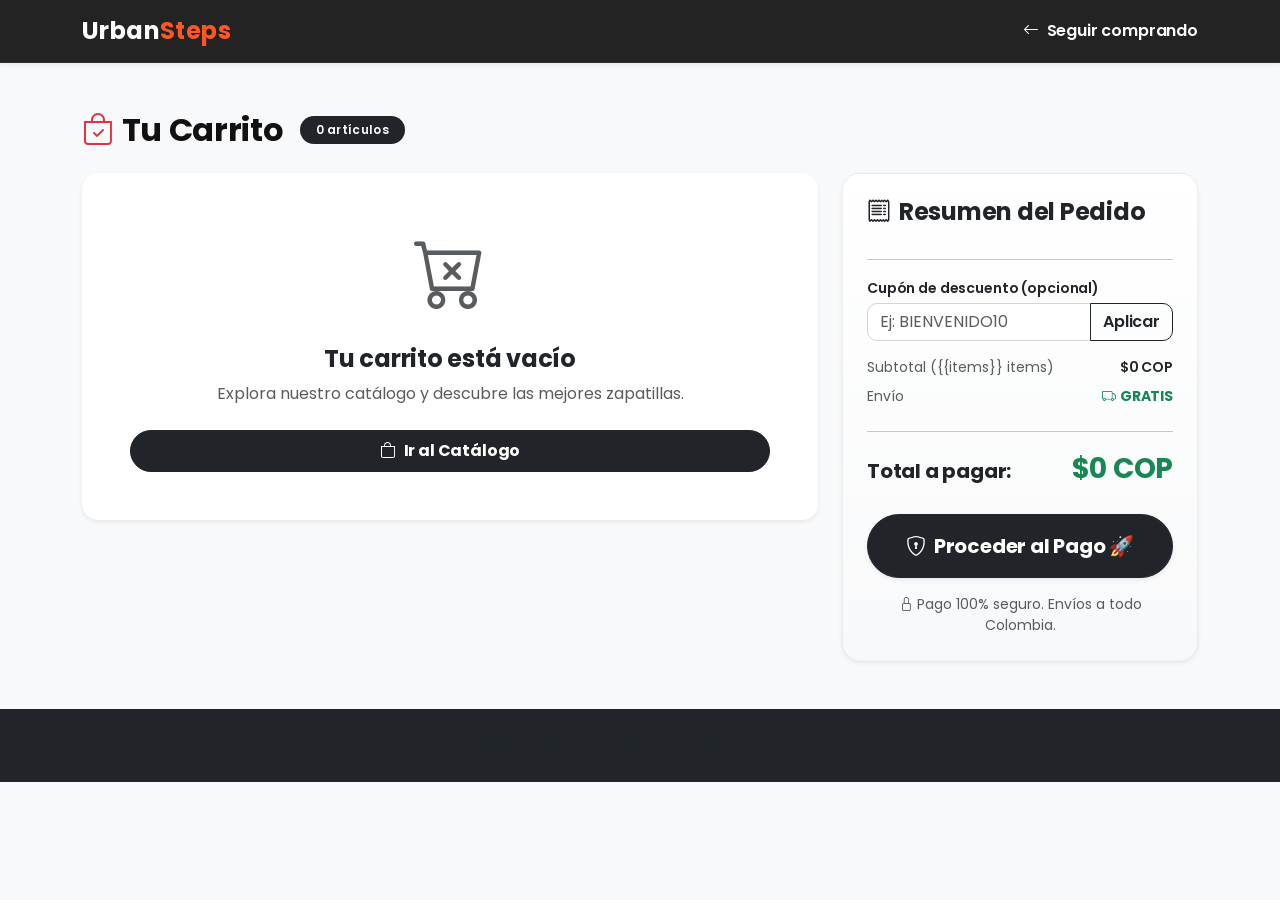
==== src/main/resources/static/carrito.html @ be64f619 "Proyecto Urban Steps listo para la nube" ====
<!DOCTYPE html>
<html lang="es">
<head>
    <meta charset="UTF-8">
    <meta name="viewport" content="width=device-width, initial-scale=1.0">
    <title>Urban Steps | Tu Carrito</title>
    <link rel="preconnect" href="https://fonts.googleapis.com">
    <link rel="preconnect" href="https://fonts.gstatic.com" crossorigin>
    <link href="https://fonts.googleapis.com/css2?family=Poppins:wght@300;400;500;600;700;800&display=swap" rel="stylesheet">
    <link href="https://cdn.jsdelivr.net/npm/bootstrap@5.3.0/dist/css/bootstrap.min.css" rel="stylesheet">
    <link rel="stylesheet" href="https://cdn.jsdelivr.net/npm/bootstrap-icons@1.10.5/font/bootstrap-icons.css">
    <link rel="stylesheet" href="css/styles.css">
</head>
<body class="bg-light">

    <nav class="navbar navbar-dark bg-dark shadow-sm">
        <div class="container">
            <a class="navbar-brand fw-bold fs-4" href="index.html">Urban<span style="color:#FF5722;">Steps</span></a>
            <a href="index.html" class="text-white text-decoration-none fw-semibold">
                <i class="bi bi-arrow-left me-1"></i> Seguir comprando
            </a>
        </div>
    </nav>

    <div class="container py-5" style="min-height: 70vh;">
        <div class="d-flex align-items-center gap-3 mb-4 flex-wrap">
            <h2 class="fw-bold mb-0">
                <i class="bi bi-bag-check me-2 text-danger"></i>Tu Carrito
            </h2>
            <span id="contador-items-carrito" class="badge rounded-pill bg-dark py-2 px-3">0 artículos</span>
            <button id="btn-vaciar-carrito" class="btn btn-outline-danger btn-sm rounded-pill px-3 ms-auto d-none">
                <i class="bi bi-trash me-1"></i> Vaciar carrito
            </button>
        </div>
        
        <div class="row g-4">
            <div class="col-xl-8">
                <div id="lista-carrito" class="d-flex flex-column gap-3 mb-4">
                    <!-- Items renderizados dinámicamente -->
                </div>

                <div id="recomendaciones" class="d-none">
                    <h5 class="fw-bold mb-3"><i class="bi bi-lightbulb me-2 text-warning"></i>También te puede gustar</h5>
                    <div id="lista-recomendados" class="row row-cols-2 row-cols-md-4 g-3"></div>
                </div>
            </div>

            <div class="col-xl-4">
                <div class="card resumen-card shadow-sm p-4 sticky-top" style="top:24px;">
                    <h4 class="fw-bold mb-3"><i class="bi bi-receipt me-2 text-dark"></i>Resumen del Pedido</h4>
                    <hr>

                    <div class="mb-3">
                        <label class="form-label fw-semibold small mb-1">Cupón de descuento (opcional)</label>
                        <div class="input-group">
                            <input type="text" id="input-cupon" class="form-control" placeholder="Ej: BIENVENIDO10" style="border-top-left-radius:10px;border-bottom-left-radius:10px;">
                            <button class="btn btn-outline-dark fw-semibold" onclick="aplicarCupon()" style="border-top-right-radius:10px;border-bottom-right-radius:10px;">
                                Aplicar
                            </button>
                        </div>
                        <div id="cupon-aplicado-info" class="mt-2 d-none"></div>
                    </div>

                    <div class="d-flex justify-content-between mb-2 small">
                        <span class="text-muted">Subtotal ({{items}} items)</span>
                        <span id="subtotal-pagar" class="fw-semibold">$0 COP</span>
                    </div>
                    <div class="d-flex justify-content-between mb-2 small">
                        <span class="text-muted">Envío</span>
                        <span id="envio-pagar" class="fw-semibold text-success">Gratis</span>
                    </div>
                    <div id="fila-descuento-cupon" class="d-none d-flex justify-content-between mb-2 small">
                        <span class="text-success">Descuento cupón</span>
                        <span id="cupon-descuento" class="fw-semibold text-success">-$0 COP</span>
                    </div>

                    <hr>

                    <div class="d-flex justify-content-between align-items-baseline mb-4">
                        <span class="fw-bold fs-5">Total a pagar:</span>
                        <span id="total-pagar" class="fw-bold text-success fs-3">$0 COP</span>
                    </div>
                    
                    <button id="btn-pagar" class="btn btn-lg btn-dark w-100 py-3 fw-bold rounded-pill shadow-sm">
                        <i class="bi bi-shield-lock me-2"></i>Proceder al Pago 🚀
                    </button>
                    <p class="text-muted text-center small mt-3 mb-0">
                        <i class="bi bi-lock me-1"></i>Pago 100% seguro. Envíos a todo Colombia.
                    </p>
                </div>
            </div>
        </div>
    </div>

    <footer class="bg-dark text-white py-4">
        <div class="container text-center text-muted small">
            <p class="mb-1">&copy; 2026 Urban Steps. Pisa fuerte, define tu estilo.</p>
        </div>
    </footer>

    <script src="https://cdn.jsdelivr.net/npm/bootstrap@5.3.0/dist/js/bootstrap.bundle.min.js"></script>
    <script>
        // ---------- Sistema de carrito premium ----------
        const ENVIO_GRATIS_DESDE = 250000;
        let descuentoCuponActivo = 0;

        function getCarrito() {
            return JSON.parse(localStorage.getItem('carrito') || '[]');
        }
        function saveCarrito(arr) {
            localStorage.setItem('carrito', JSON.stringify(arr));
            renderCarrito();
        }

        function calcularTotales() {
            const carrito = getCarrito();
            const subtotal = carrito.reduce((s, i) => s + (Number(i.precioUnitario) * Number(i.cantidad || 1)), 0);
            const descuentoAplicado = Math.round(subtotal * (descuentoCuponActivo / 100));
            const envio = subtotal >= ENVIO_GRATIS_DESDE || subtotal === 0 ? 0 : 9900;
            const total = subtotal + envio - descuentoAplicado;
            return { subtotal, envio, descuentoAplicado, total };
        }

        function actualizarResumen() {
            const carrito = getCarrito();
            const { subtotal, envio, descuentoAplicado, total } = calcularTotales();
            const items = carrito.reduce((s, i) => s + Number(i.cantidad || 1), 0);

            document.getElementById('contador-items-carrito').textContent = `${items} ${items === 1 ? 'artículo' : 'artículos'}`;
            document.getElementById('subtotal-pagar').textContent = `$${Number(subtotal).toLocaleString()} COP`;
            document.getElementById('envio-pagar').innerHTML = envio === 0
                ? `<span class="text-success fw-bold"><i class="bi bi-truck me-1"></i>GRATIS</span>`
                : `$${Number(envio).toLocaleString()} COP`;

            document.getElementById('fila-descuento-cupon').classList.toggle('d-none', descuentoCuponActivo === 0);
            document.getElementById('cupon-descuento').textContent = `-$${Number(descuentoAplicado).toLocaleString()} COP`;
            document.getElementById('total-pagar').textContent = `$${Number(total).toLocaleString()} COP`;
            localStorage.setItem('totalCompra', Math.max(total, 0));

            document.getElementById('btn-vaciar-carrito').classList.toggle('d-none', carrito.length === 0);
        }

        function renderCarrito() {
            const carrito = getCarrito();
            const contenedor = document.getElementById('lista-carrito');

            if (carrito.length === 0) {
                contenedor.innerHTML = `
                    <div class="card p-5 text-center bg-white shadow-sm border-0 rounded-4">
                        <div class="mb-3">
                            <i class="bi bi-cart-x text-muted" style="font-size:72px;"></i>
                        </div>
                        <h4 class="fw-bold mb-2">Tu carrito está vacío</h4>
                        <p class="text-muted mb-4">Explora nuestro catálogo y descubre las mejores zapatillas.</p>
                        <a href="index.html" class="btn btn-dark rounded-pill px-5 py-2 fw-bold">
                            <i class="bi bi-bag me-2"></i>Ir al Catálogo
                        </a>
                    </div>`;
                document.getElementById('recomendaciones').classList.add('d-none');
                actualizarResumen();
                return;
            }

            contenedor.innerHTML = '';
            carrito.forEach((item, idx) => {
                const img = item.imagen || obtenerImagenPorId(item.productoId) || 'https://images.unsplash.com/photo-1542291026-7eec264c27ff?auto=format&fit=crop&w=200&q=80';
                const subtotal = Number(item.precioUnitario) * Number(item.cantidad || 1);
                const tallaHtml = item.talla ? `<small class="text-muted">Talla: <span class="fw-bold text-dark">${item.talla}</span></small>` : '';

                contenedor.innerHTML += `
                    <div class="item-carrito p-3 d-flex gap-3 align-items-center fade-in-up">
                        <img src="${img}" class="img-item-carrito" alt="${item.nombre}" 
                            onerror="this.src='https://images.unsplash.com/photo-1542291026-7eec264c27ff?auto=format&fit=crop&w=200&q=80'">
                        <div class="flex-grow-1 min-w-0">
                            <div class="d-flex gap-2 align-items-start justify-content-between">
                                <h5 class="mb-1 fw-semibold fs-6 text-truncate" style="max-width:320px;">${item.nombre}</h5>
                                <button class="btn btn-outline-danger btn-sm rounded-pill" onclick="eliminarItem(${idx})" title="Eliminar">
                                    <i class="bi bi-trash"></i>
                                </button>
                            </div>
                            <div class="mb-2">${tallaHtml}</div>
                            <div class="d-flex gap-3 flex-wrap align-items-center justify-content-between">
                                <div class="cantidad-control">
                                    <button onclick="cambiarCantidad(${idx}, -1)" ${item.cantidad <= 1 ? 'disabled' : ''}>
                                        <i class="bi bi-dash-lg"></i>
                                    </button>
                                    <input type="text" value="${item.cantidad}" readonly>
                                    <button onclick="cambiarCantidad(${idx}, 1)">
                                        <i class="bi bi-plus-lg"></i>
                                    </button>
                                </div>
                                <div class="text-end">
                                    <div class="small text-muted">Subtotal</div>
                                    <div class="fw-bold text-dark fs-6">$${Number(subtotal).toLocaleString()} COP</div>
                                </div>
                            </div>
                        </div>
                    </div>
                `;
            });

            document.getElementById('recomendaciones').classList.remove('d-none');
            cargarRecomendaciones();
            actualizarResumen();
        }

        function cambiarCantidad(idx, delta) {
            const carrito = getCarrito();
            const nuevaCant = (carrito[idx].cantidad || 1) + delta;
            if (nuevaCant < 1) return;
            if (nuevaCant > 99) {
                mostrarToastCarrito('Máximo 99 unidades por producto', 'warning');
                return;
            }
            carrito[idx].cantidad = nuevaCant;
            saveCarrito(carrito);
        }

        function eliminarItem(idx) {
            const carrito = getCarrito();
            carrito.splice(idx, 1);
            saveCarrito(carrito);
            mostrarToastCarrito('Producto eliminado del carrito', 'info');
        }

        document.getElementById('btn-vaciar-carrito').addEventListener('click', () => {
            if (!confirm('¿Seguro que deseas vaciar todo el carrito?')) return;
            saveCarrito([]);
            mostrarToastCarrito('Carrito vaciado', 'info');
        });

        function aplicarCupon() {
            const valor = document.getElementById('input-cupon').value.trim().toUpperCase();
            const cupones = {
                'BIENVENIDO10': 10,
                'URBAN15': 15,
                'STEPS20': 20
            };
            const info = document.getElementById('cupon-aplicado-info');

            if (!valor) {
                descuentoCuponActivo = 0;
                info.className = 'mt-2 d-none';
                actualizarResumen();
                return;
            }

            if (cupones[valor]) {
                descuentoCuponActivo = cupones[valor];
                info.className = 'mt-2 alert alert-success py-2 small mb-0';
                info.innerHTML = `<i class="bi bi-check-circle me-1"></i>¡Cupón aplicado! Descuento del <strong>${descuentoCuponActivo}%</strong>`;
                mostrarToastCarrito(`Cupón aplicado: -${descuentoCuponActivo}%`, 'success');
            } else {
                descuentoCuponActivo = 0;
                info.className = 'mt-2 alert alert-danger py-2 small mb-0';
                info.innerHTML = `<i class="bi bi-exclamation-circle me-1"></i>Cupón inválido. Prueba con BIENVENIDO10, URBAN15 o STEPS20`;
                mostrarToastCarrito('Cupón inválido', 'danger');
            }
            actualizarResumen();
        }

        document.getElementById('btn-pagar').addEventListener('click', () => {
            const carrito = getCarrito();
            if (carrito.length === 0) {
                mostrarToastCarrito('Tu carrito está vacío', 'warning');
                return;
            }
            window.location.href = 'checkout.html';
        });

        // ---------- Recomendaciones ----------
        async function cargarRecomendaciones() {
            try {
                const res = await fetch('/api/productos');
                if (!res.ok) return;
                const todos = await res.json();
                const carritoIds = new Set(getCarrito().map(i => i.productoId));
                const sugeridos = todos.filter(p => !carritoIds.has(p.id)).sort(() => Math.random() - 0.5).slice(0, 4);
                const html = sugeridos.map(p => `
                    <div class="col">
                        <a href="detalle.html?id=${p.id}" class="text-decoration-none text-dark">
                            <div class="card h-100 border-0 shadow-sm rounded-3 overflow-hidden">
                                <img src="${p.imagenUrl || p.imagen || 'https://images.unsplash.com/photo-1542291026-7eec264c27ff?auto=format&fit=crop&w=300&q=80'}" 
                                    style="height:120px;object-fit:cover;" class="card-img-top" alt="${p.nombre}">
                                <div class="card-body p-2">
                                    <div class="fw-semibold small text-truncate">${p.nombre}</div>
                                    <div class="text-danger fw-bold small">$${Number(p.precio || 0).toLocaleString()}</div>
                                </div>
                            </div>
                        </a>
                    </div>
                `).join('');
                document.getElementById('lista-recomendados').innerHTML = html;
            } catch(e) { console.warn(e); }
        }

        function obtenerImagenPorId(id) {
            try {
                const productos = JSON.parse(sessionStorage.getItem('productosCache') || '[]');
                const p = productos.find(x => x.id === id);
                return p ? (p.imagen || p.imagenUrl) : '';
            } catch(e) { return ''; }
        }

        // ---------- Cache productos ----------
        (async function cachearProductos() {
            try {
                const res = await fetch('/api/productos');
                if (res.ok) sessionStorage.setItem('productosCache', JSON.stringify(await res.json()));
            } catch(e) {}
        })();

        // ---------- Toasts ----------
        function mostrarToastCarrito(mensaje, tipo = 'success') {
            const colores = {
                success: 'linear-gradient(135deg,#198754,#146c43)',
                danger:  'linear-gradient(135deg,#dc3545,#b02a37)',
                warning: 'linear-gradient(135deg,#ffc107,#cc9a06)',
                info:    'linear-gradient(135deg,#0d6efd,#0a58ca)'
            };
            let contenedor = document.getElementById('toastCarrito');
            if (!contenedor) {
                contenedor = document.createElement('div');
                contenedor.id = 'toastCarrito';
                contenedor.style.cssText = 'position:fixed;top:24px;right:24px;z-index:9999;';
                document.body.appendChild(contenedor);
            }
            const t = document.createElement('div');
            t.style.cssText = `min-width:260px;max-width:360px;padding:14px 18px;border-radius:12px;color:#fff;font-weight:600;font-size:14px;box-shadow:0 10px 30px rgba(0,0,0,.18);background:${colores[tipo] || colores.success};transform:translateX(420px);transition:transform .35s cubic-bezier(.2,.8,.2,1);`;
            t.textContent = mensaje;
            contenedor.appendChild(t);
            requestAnimationFrame(() => { t.style.transform = 'translateX(0)'; });
            setTimeout(() => {
                t.style.transform = 'translateX(420px)';
                setTimeout(() => t.remove(), 400);
            }, 3000);
        }

        renderCarrito();
    </script>
</body>
</html>
---- src/main/resources/static/css/styles.css ----
:root {
    --bg-primary: #F9F9FB;
    --bg-card: #FFFFFF;
    --text-main: #111111;
    --text-muted: #6B7280;
    --accent: #FF5722;
    --accent-dark: #E64A19;
    --danger: #DC3545;
    --success: #198754;
    --dark: #212529;
    --radius-sm: 8px;
    --radius-md: 12px;
    --radius-lg: 18px;
    --shadow-sm: 0 2px 8px rgba(0,0,0,0.04);
    --shadow-md: 0 8px 20px rgba(0,0,0,0.08);
    --shadow-lg: 0 14px 40px rgba(0,0,0,0.12);
    --transition: all 0.25s cubic-bezier(.2,.8,.2,1);
}

* { box-sizing: border-box; }

body {
    background-color: var(--bg-primary);
    color: var(--text-main);
    font-family: 'Poppins', sans-serif;
    margin: 0;
    padding: 0;
    -webkit-font-smoothing: antialiased;
}

small, .small { font-family: 'Poppins', sans-serif; }

h1, h2, h3, h4, h5, h6, .fw-bold, .fw-semibold {
    font-family: 'Poppins', sans-serif;
    letter-spacing: -0.01em;
}

.navbar {
    backdrop-filter: saturate(160%) blur(10px);
    background: rgba(17,17,17,0.92) !important;
    border-bottom: 1px solid rgba(255,255,255,0.06);
}

.navbar-brand {
    font-weight: 800;
    letter-spacing: 0.4px;
    font-size: 1.35rem;
}

.navbar .btn-outline-light:hover {
    background: rgba(255,255,255,0.12);
    border-color: rgba(255,255,255,0.3);
}

.hero-title-gradient {
    background: linear-gradient(90deg, #111 0%, #FF5722 100%);
    -webkit-background-clip: text;
    background-clip: text;
    -webkit-text-fill-color: transparent;
}

/* ---------- Tarjetas de productos ---------- */
.card-producto {
    background-color: var(--bg-card);
    border: 1px solid rgba(0,0,0,0.04) !important;
    border-radius: var(--radius-lg);
    overflow: hidden;
    transition: var(--transition);
    position: relative;
}

.card-producto::before {
    content: '';
    position: absolute;
    inset: 0;
    border-radius: var(--radius-lg);
    box-shadow: var(--shadow-lg);
    opacity: 0;
    transition: var(--transition);
    pointer-events: none;
    z-index: 0;
}

.card-producto:hover {
    transform: translateY(-6px);
    border-color: rgba(255,87,34,0.25) !important;
}

.card-producto:hover::before { opacity: 1; }

.card-producto .card-img-top {
    transition: transform 0.5s cubic-bezier(.2,.8,.2,1);
    background: #f3f4f6;
}

.card-producto:hover .card-img-top {
    transform: scale(1.06);
}

.card-producto .card-body {
    position: relative;
    z-index: 1;
}

/* ---------- Botón Comprar ---------- */
.btn-comprar {
    background-color: var(--text-main);
    color: white;
    border-radius: 999px;
    font-weight: 600;
    border: none;
    transition: var(--transition);
    letter-spacing: 0.2px;
    position: relative;
    overflow: hidden;
}

.btn-comprar:hover:not(:disabled) {
    background-color: var(--accent);
    color: white;
    transform: translateY(-1px);
    box-shadow: 0 8px 20px rgba(255,87,34,0.35);
}

.btn-comprar:active:not(:disabled) { transform: translateY(0); }

.btn-comprar:disabled {
    background: repeating-linear-gradient(45deg, #555, #555 8px, #666 8px, #666 16px) !important;
    opacity: 0.85;
    cursor: not-allowed;
}

/* ---------- Botones Categoría ---------- */
#botones-categorias .btn {
    transition: var(--transition);
    border: 1.5px solid transparent;
}

#botones-categorias .btn:hover:not(.active) {
    background: rgba(33,37,41,0.06);
    border-color: rgba(33,37,41,0.2);
}

#botones-categorias .btn.active {
    background: var(--dark);
    border-color: var(--dark);
    box-shadow: 0 6px 16px rgba(0,0,0,0.2);
}

/* ---------- Badges ---------- */
.badge {
    font-weight: 600;
    letter-spacing: 0.3px;
}

/* ---------- Scrollbar ---------- */
::-webkit-scrollbar { width: 10px; height: 10px; }
::-webkit-scrollbar-track { background: #F1F1F1; }
::-webkit-scrollbar-thumb { background: #BBB; border-radius: 10px; }
::-webkit-scrollbar-thumb:hover { background: #888; }

/* ---------- Carrito (carrito.html) ---------- */
.item-carrito {
    border: 1px solid rgba(0,0,0,0.06);
    border-radius: var(--radius-md);
    transition: var(--transition);
    background: white;
}

.item-carrito:hover {
    border-color: rgba(255,87,34,0.3);
    box-shadow: var(--shadow-sm);
}

.img-item-carrito {
    width: 80px;
    height: 80px;
    object-fit: cover;
    border-radius: 10px;
    background: #f3f4f6;
}

.cantidad-control {
    display: inline-flex;
    align-items: center;
    border: 1px solid #DEE2E6;
    border-radius: 999px;
    overflow: hidden;
    background: white;
}

.cantidad-control button {
    width: 32px;
    height: 32px;
    border: none;
    background: #F8F9FA;
    font-weight: 700;
    color: #444;
    transition: var(--transition);
}

.cantidad-control button:hover {
    background: var(--accent);
    color: white;
}

.cantidad-control input {
    width: 42px;
    text-align: center;
    border: none;
    font-weight: 600;
    background: transparent;
    outline: none;
    color: #222;
}

/* ---------- Checkout ---------- */
.resumen-card {
    background: linear-gradient(180deg, #FFFFFF 0%, #F8F9FA 100%);
    border-radius: var(--radius-lg);
    border: 1px solid rgba(0,0,0,0.06);
}

/* ---------- Modal Carrito ---------- */
#modalCarrito .modal-content { border-radius: var(--radius-lg); }
#modalCarrito .modal-header { border-radius: var(--radius-lg) var(--radius-lg) 0 0; }

/* ---------- Detalle ---------- */
.main-image-container {
    background: linear-gradient(135deg, #f8f9fa, #e9ecef);
    border-radius: var(--radius-lg);
    overflow: hidden;
    border: 1px solid #eaeaea;
    position: relative;
}

.thumbnail-img {
    width: 75px;
    height: 75px;
    object-fit: cover;
    cursor: pointer;
    border-radius: 10px;
    border: 2px solid transparent;
    transition: all 0.2s ease;
    background: #fff;
}
.thumbnail-img:hover, .thumbnail-img.active {
    border-color: var(--accent);
    transform: scale(1.05);
    box-shadow: 0 6px 14px rgba(255,87,34,0.25);
}

.size-box {
    border: 1.5px solid #ced4da;
    background: white;
    padding: 10px 18px;
    border-radius: 10px;
    font-weight: 600;
    cursor: pointer;
    transition: var(--transition);
    text-align: center;
    min-width: 60px;
    user-select: none;
}
.size-box:hover {
    border-color: #212529;
    transform: translateY(-1px);
}
.size-box.selected {
    background: #212529;
    color: white;
    border-color: #212529;
    box-shadow: 0 6px 14px rgba(0,0,0,0.2);
}

/* ---------- Animaciones ---------- */
@keyframes fadeInUp {
    from { opacity: 0; transform: translateY(20px); }
    to { opacity: 1; transform: translateY(0); }
}

.fade-in-up { animation: fadeInUp 0.4s cubic-bezier(.2,.8,.2,1) both; }

/* ---------- Inputs bonitos ---------- */
input.form-control, select.form-select, textarea.form-control {
    border-radius: 10px;
    border-color: #d1d5db;
    transition: var(--transition);
    font-family: 'Poppins', sans-serif;
}

input.form-control:focus, select.form-select:focus, textarea.form-control:focus {
    border-color: var(--accent);
    box-shadow: 0 0 0 4px rgba(255,87,34,0.12);
}

/* ---------- Tabla admin ---------- */
.table-hover tbody tr:hover {
    background: rgba(255,87,34,0.04);
}

/* ---------- Responsive tweaks ---------- */
@media (max-width: 768px) {
    .navbar-brand { font-size: 1.15rem; }
    #grid-productos-tienda .card-img-top { height: 180px !important; }
    .img-item-carrito { width: 64px; height: 64px; }
}
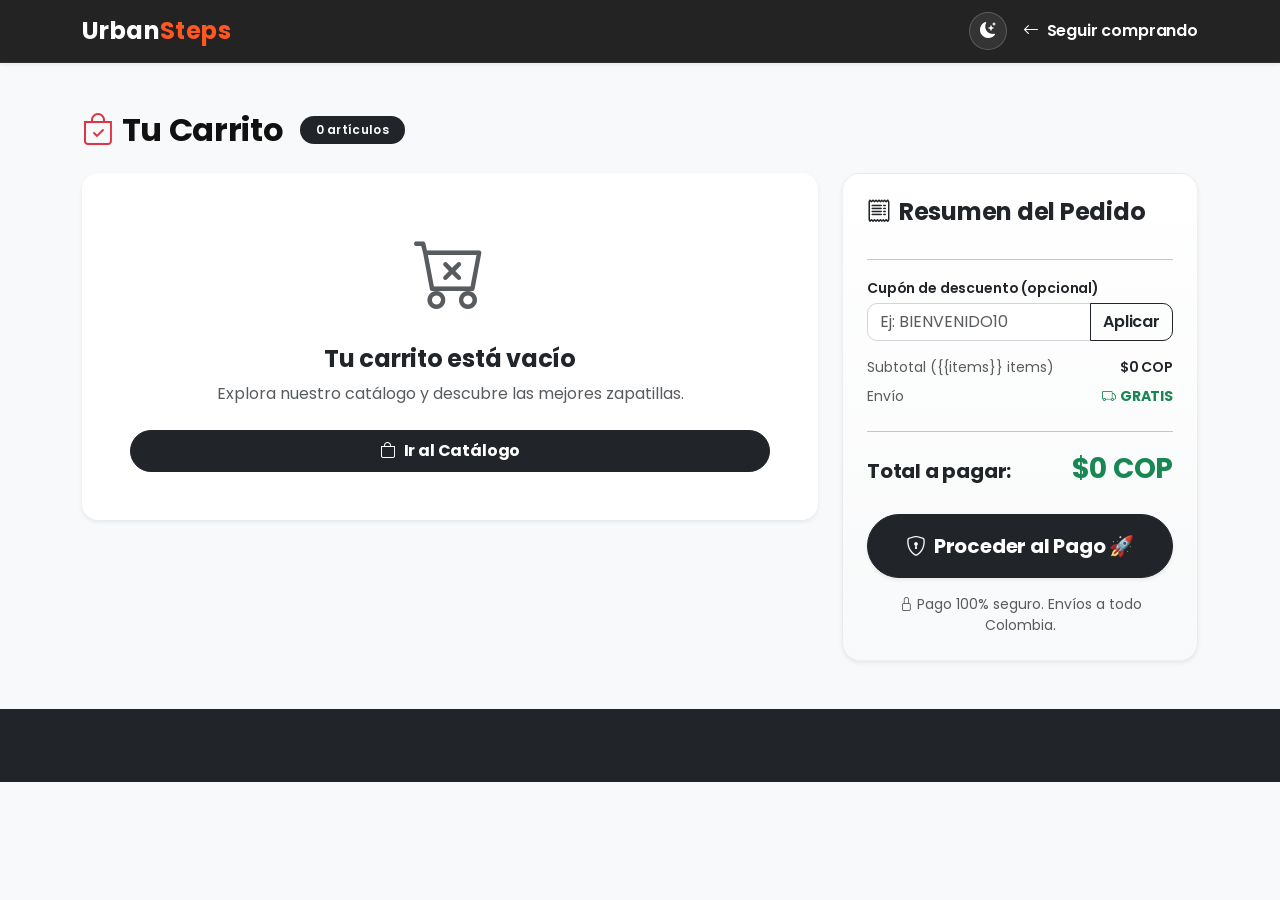
==== commit f8fa67a2: "ac" ====
--- a/src/main/resources/static/carrito.html
+++ b/src/main/resources/static/carrito.html
@@ -10,15 +10,19 @@
     <link href="https://cdn.jsdelivr.net/npm/bootstrap@5.3.0/dist/css/bootstrap.min.css" rel="stylesheet">
     <link rel="stylesheet" href="https://cdn.jsdelivr.net/npm/bootstrap-icons@1.10.5/font/bootstrap-icons.css">
     <link rel="stylesheet" href="css/styles.css">
+    <script src="js/theme.js"></script>
 </head>
 <body class="bg-light">
 
     <nav class="navbar navbar-dark bg-dark shadow-sm">
-        <div class="container">
+        <div class="container d-flex justify-content-between align-items-center">
             <a class="navbar-brand fw-bold fs-4" href="index.html">Urban<span style="color:#FF5722;">Steps</span></a>
-            <a href="index.html" class="text-white text-decoration-none fw-semibold">
-                <i class="bi bi-arrow-left me-1"></i> Seguir comprando
-            </a>
+            <div class="d-flex align-items-center gap-3">
+                <button class="btn-theme-toggle" id="btn-theme-toggle" title="Cambiar modo oscuro/claro"></button>
+                <a href="index.html" class="text-white text-decoration-none fw-semibold">
+                    <i class="bi bi-arrow-left me-1"></i> Seguir comprando
+                </a>
+            </div>
         </div>
     </nav>
 
--- a/src/main/resources/static/css/styles.css
+++ b/src/main/resources/static/css/styles.css
@@ -305,3 +305,175 @@
     #grid-productos-tienda .card-img-top { height: 180px !important; }
     .img-item-carrito { width: 64px; height: 64px; }
 }
+
+/* ======================================================= */
+/* MODO OSCURO (DARK MODE) - URBAN STEPS                   */
+/* ======================================================= */
+.btn-theme-toggle, #btn-theme-toggle {
+    width: 38px;
+    height: 38px;
+    border-radius: 50% !important;
+    display: inline-flex;
+    align-items: center;
+    justify-content: center;
+    transition: var(--transition);
+    border: 1.5px solid rgba(255,255,255,0.2) !important;
+    background: rgba(255,255,255,0.08) !important;
+    cursor: pointer;
+    padding: 0 !important;
+}
+
+.btn-theme-toggle:hover, #btn-theme-toggle:hover {
+    background: rgba(255,255,255,0.2) !important;
+    border-color: rgba(255,255,255,0.4) !important;
+    transform: rotate(20deg) scale(1.06);
+}
+
+[data-bs-theme="dark"] {
+    --bg-primary: #0b1120;
+    --bg-card: #1e293b;
+    --text-main: #f8fafc;
+    --text-muted: #94a3b8;
+    --dark: #0f172a;
+    background-color: #0b1120 !important;
+    color: #f8fafc;
+}
+
+[data-bs-theme="dark"] body {
+    background-color: #0b1120 !important;
+    color: #f8fafc !important;
+}
+
+[data-bs-theme="dark"] .bg-light,
+[data-bs-theme="dark"] .bg-white {
+    background-color: #1e293b !important;
+    color: #f8fafc !important;
+}
+
+[data-bs-theme="dark"] .text-dark {
+    color: #f8fafc !important;
+}
+
+[data-bs-theme="dark"] .text-muted {
+    color: #94a3b8 !important;
+}
+
+[data-bs-theme="dark"] .border,
+[data-bs-theme="dark"] .border-top,
+[data-bs-theme="dark"] .border-bottom,
+[data-bs-theme="dark"] .border-start,
+[data-bs-theme="dark"] .border-end {
+    border-color: #334155 !important;
+}
+
+[data-bs-theme="dark"] .card {
+    background-color: #1e293b !important;
+    border-color: #334155 !important;
+    color: #f8fafc !important;
+}
+
+[data-bs-theme="dark"] .card-producto {
+    background-color: #1e293b !important;
+    border-color: #334155 !important;
+}
+
+[data-bs-theme="dark"] .card-producto .card-img-top {
+    background: #0f172a !important;
+}
+
+[data-bs-theme="dark"] .panel-card {
+    background: #1e293b !important;
+    border: 1px solid #334155 !important;
+    color: #f8fafc !important;
+}
+
+[data-bs-theme="dark"] .panel-card .icon-bubble {
+    background: #0f172a !important;
+}
+
+[data-bs-theme="dark"] .table {
+    --bs-table-bg: #1e293b !important;
+    --bs-table-color: #f8fafc !important;
+    --bs-table-border-color: #334155 !important;
+    color: #f8fafc !important;
+}
+
+[data-bs-theme="dark"] .table-hover tbody tr:hover {
+    background: rgba(255, 87, 34, 0.12) !important;
+}
+
+[data-bs-theme="dark"] .table-container {
+    background-color: #1e293b !important;
+    border-color: #334155 !important;
+}
+
+[data-bs-theme="dark"] .modal-content {
+    background-color: #1e293b !important;
+    color: #f8fafc !important;
+    border-color: #334155 !important;
+}
+
+[data-bs-theme="dark"] .modal-header,
+[data-bs-theme="dark"] .modal-footer {
+    border-color: #334155 !important;
+}
+
+[data-bs-theme="dark"] .form-control,
+[data-bs-theme="dark"] .form-select {
+    background-color: #0f172a !important;
+    border-color: #334155 !important;
+    color: #f8fafc !important;
+}
+
+[data-bs-theme="dark"] .form-control:focus,
+[data-bs-theme="dark"] .form-select:focus {
+    background-color: #0f172a !important;
+    border-color: var(--accent) !important;
+    color: #f8fafc !important;
+}
+
+[data-bs-theme="dark"] .item-carrito {
+    background: #1e293b !important;
+    border-color: #334155 !important;
+}
+
+[data-bs-theme="dark"] .guia-tag {
+    background: #0f172a !important;
+    border-color: #475569 !important;
+    color: #f1f5f9 !important;
+}
+
+[data-bs-theme="dark"] .resumen-card {
+    background: linear-gradient(180deg, #1e293b 0%, #0f172a 100%) !important;
+    border-color: #334155 !important;
+}
+
+[data-bs-theme="dark"] .size-box {
+    background: #0f172a !important;
+    border-color: #334155 !important;
+    color: #f8fafc !important;
+}
+
+[data-bs-theme="dark"] .size-box:hover {
+    border-color: var(--accent) !important;
+}
+
+[data-bs-theme="dark"] .size-box.selected {
+    background: var(--accent) !important;
+    border-color: var(--accent) !important;
+    color: white !important;
+}
+
+[data-bs-theme="dark"] .dropdown-menu {
+    background-color: #1e293b !important;
+    border-color: #334155 !important;
+}
+
+[data-bs-theme="dark"] .dropdown-item {
+    color: #f8fafc !important;
+}
+
+[data-bs-theme="dark"] .dropdown-item:hover {
+    background-color: #334155 !important;
+}
+
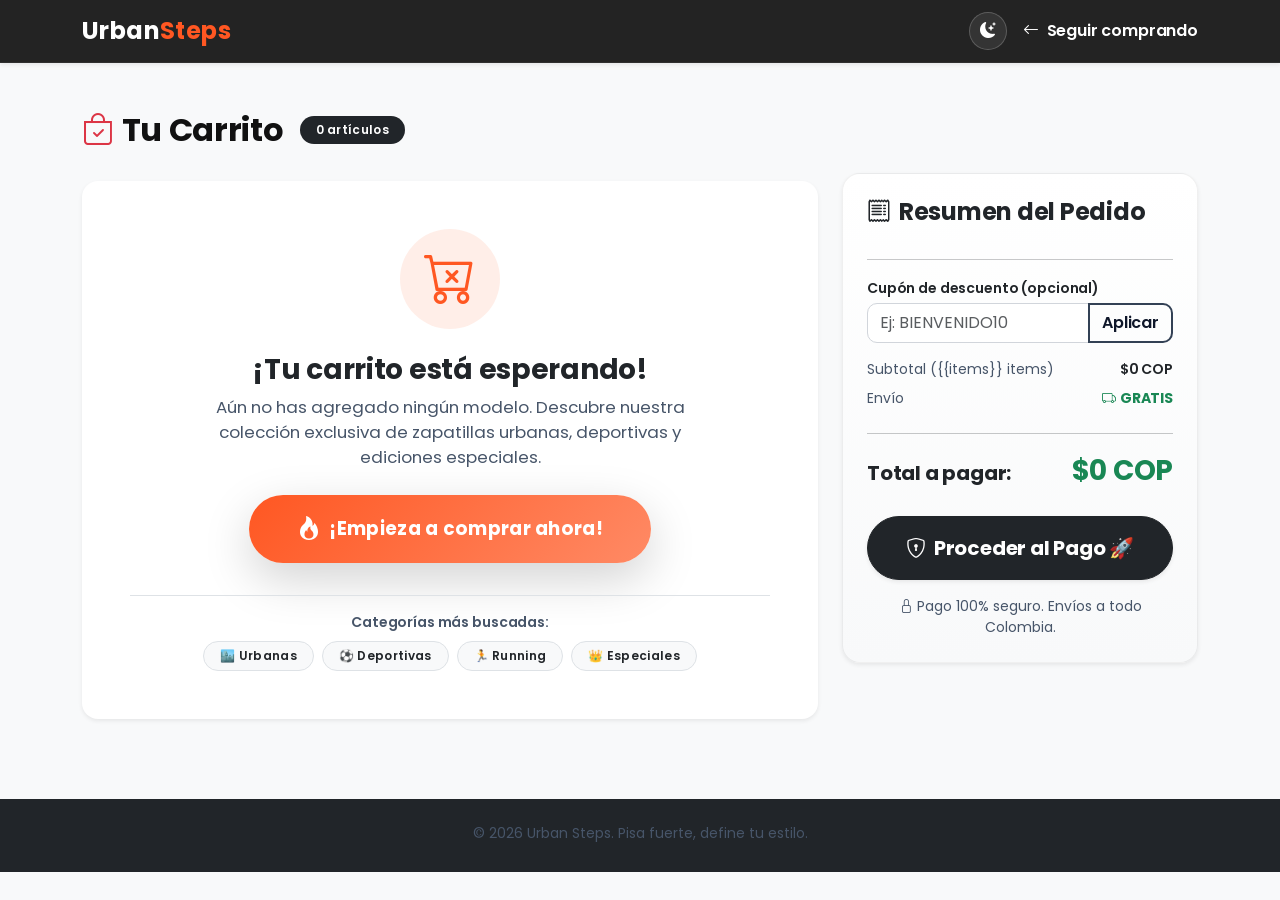
==== commit 3ab6a65b: "proyec ac" ====
--- a/src/main/resources/static/carrito.html
+++ b/src/main/resources/static/carrito.html
@@ -150,15 +150,30 @@
 
             if (carrito.length === 0) {
                 contenedor.innerHTML = `
-                    <div class="card p-5 text-center bg-white shadow-sm border-0 rounded-4">
-                        <div class="mb-3">
-                            <i class="bi bi-cart-x text-muted" style="font-size:72px;"></i>
-                        </div>
-                        <h4 class="fw-bold mb-2">Tu carrito está vacío</h4>
-                        <p class="text-muted mb-4">Explora nuestro catálogo y descubre las mejores zapatillas.</p>
-                        <a href="index.html" class="btn btn-dark rounded-pill px-5 py-2 fw-bold">
-                            <i class="bi bi-bag me-2"></i>Ir al Catálogo
-                        </a>
+                    <div class="card p-5 text-center bg-white shadow-sm border-0 rounded-4 my-2">
+                        <div class="mb-4">
+                            <div class="d-inline-flex align-items-center justify-content-center rounded-circle" style="width: 100px; height: 100px; background: rgba(255, 87, 34, 0.1);">
+                                <i class="bi bi-cart-x" style="font-size: 52px; color: #FF5722;"></i>
+                            </div>
+                        </div>
+                        <h3 class="fw-bold mb-2" style="font-family: 'Poppins', sans-serif;">¡Tu carrito está esperando!</h3>
+                        <p class="text-muted mb-4 mx-auto" style="max-width: 480px; font-size: 1.05rem;">
+                            Aún no has agregado ningún modelo. Descubre nuestra colección exclusiva de zapatillas urbanas, deportivas y ediciones especiales.
+                        </p>
+                        <div class="mb-4">
+                            <a href="index.html#catalogo" class="btn btn-lg rounded-pill px-5 py-3 fw-bold text-white shadow-lg d-inline-flex align-items-center justify-content-center" style="background: linear-gradient(135deg, #FF5722 0%, #ff8a65 100%); font-size: 1.15rem; border: none; letter-spacing: 0.3px; transition: all 0.25s ease;" onmouseover="this.style.transform='scale(1.04)'; this.style.boxShadow='0 12px 28px rgba(255,87,34,0.45)';" onmouseout="this.style.transform='scale(1)'; this.style.boxShadow='0 8px 20px rgba(255,87,34,0.3)';" id="btn-comenzar-compras">
+                                <i class="bi bi-fire fs-4 me-2"></i> ¡Empieza a comprar ahora!
+                            </a>
+                        </div>
+                        <div class="pt-3 border-top mt-2">
+                            <small class="text-muted fw-semibold d-block mb-2">Categorías más buscadas:</small>
+                            <div class="d-flex justify-content-center gap-2 flex-wrap">
+                                <a href="index.html?cat=Urbana#catalogo" class="badge bg-light text-dark border px-3 py-2 text-decoration-none rounded-pill">🏙️ Urbanas</a>
+                                <a href="index.html?cat=Deportiva#catalogo" class="badge bg-light text-dark border px-3 py-2 text-decoration-none rounded-pill">⚽ Deportivas</a>
+                                <a href="index.html?cat=Running#catalogo" class="badge bg-light text-dark border px-3 py-2 text-decoration-none rounded-pill">🏃 Running</a>
+                                <a href="index.html?cat=Edicion Especial#catalogo" class="badge bg-light text-dark border px-3 py-2 text-decoration-none rounded-pill">👑 Especiales</a>
+                            </div>
+                        </div>
                     </div>`;
                 document.getElementById('recomendaciones').classList.add('d-none');
                 actualizarResumen();
@@ -169,7 +184,8 @@
             carrito.forEach((item, idx) => {
                 const img = item.imagen || obtenerImagenPorId(item.productoId) || 'https://images.unsplash.com/photo-1542291026-7eec264c27ff?auto=format&fit=crop&w=200&q=80';
                 const subtotal = Number(item.precioUnitario) * Number(item.cantidad || 1);
-                const tallaHtml = item.talla ? `<small class="text-muted">Talla: <span class="fw-bold text-dark">${item.talla}</span></small>` : '';
+                const tallaHtml = item.talla ? `<span class="badge bg-light text-dark border me-1"><i class="bi bi-tag me-1"></i>Talla: <strong>${item.talla}</strong></span>` : '';
+                const colorHtml = item.color ? `<span class="badge bg-light text-dark border"><i class="bi bi-palette me-1"></i>Color: <strong>${item.color}</strong></span>` : '';
 
                 contenedor.innerHTML += `
                     <div class="item-carrito p-3 d-flex gap-3 align-items-center fade-in-up">
@@ -182,7 +198,7 @@
                                     <i class="bi bi-trash"></i>
                                 </button>
                             </div>
-                            <div class="mb-2">${tallaHtml}</div>
+                            <div class="mb-2 d-flex flex-wrap align-items-center gap-1">${tallaHtml} ${colorHtml}</div>
                             <div class="d-flex gap-3 flex-wrap align-items-center justify-content-between">
                                 <div class="cantidad-control">
                                     <button onclick="cambiarCantidad(${idx}, -1)" ${item.cantidad <= 1 ? 'disabled' : ''}>
@@ -212,6 +228,10 @@
             const carrito = getCarrito();
             const nuevaCant = (carrito[idx].cantidad || 1) + delta;
             if (nuevaCant < 1) return;
+            if (carrito[idx].stock && nuevaCant > carrito[idx].stock) {
+                mostrarToastCarrito(`Solo hay ${carrito[idx].stock} unidad(es) disponibles para esta selección`, 'warning');
+                return;
+            }
             if (nuevaCant > 99) {
                 mostrarToastCarrito('Máximo 99 unidades por producto', 'warning');
                 return;
--- a/src/main/resources/static/css/styles.css
+++ b/src/main/resources/static/css/styles.css
@@ -2,7 +2,7 @@
     --bg-primary: #F9F9FB;
     --bg-card: #FFFFFF;
     --text-main: #111111;
-    --text-muted: #6B7280;
+    --text-muted: #475569;
     --accent: #FF5722;
     --accent-dark: #E64A19;
     --danger: #DC3545;
@@ -130,21 +130,55 @@
     cursor: not-allowed;
 }
 
-/* ---------- Botones Categoría ---------- */
+/* ---------- Botones Categoría y Filtros con Alto Contraste (WCAG AA) ---------- */
 #botones-categorias .btn {
     transition: var(--transition);
-    border: 1.5px solid transparent;
+    border: 2px solid #334155 !important;
+    color: #0f172a !important;
+    background: #ffffff;
+    font-weight: 700 !important;
 }
 
 #botones-categorias .btn:hover:not(.active) {
-    background: rgba(33,37,41,0.06);
-    border-color: rgba(33,37,41,0.2);
+    background: #f1f5f9 !important;
+    border-color: #0f172a !important;
+    color: #000000 !important;
+    transform: translateY(-1px);
 }
 
 #botones-categorias .btn.active {
-    background: var(--dark);
-    border-color: var(--dark);
-    box-shadow: 0 6px 16px rgba(0,0,0,0.2);
+    background: #0f172a !important;
+    color: #ffffff !important;
+    border-color: #0f172a !important;
+    box-shadow: 0 4px 14px rgba(15, 23, 42, 0.25);
+}
+
+.btn-outline-dark {
+    border: 2px solid #334155 !important;
+    color: #0f172a !important;
+    font-weight: 600;
+}
+
+.btn-outline-dark:hover {
+    background-color: #0f172a !important;
+    color: #ffffff !important;
+    border-color: #0f172a !important;
+}
+
+.btn-outline-secondary {
+    border: 2px solid #64748b !important;
+    color: #1e293b !important;
+    font-weight: 600;
+}
+
+.btn-outline-secondary:hover {
+    background-color: #334155 !important;
+    border-color: #334155 !important;
+    color: #ffffff !important;
+}
+
+.text-muted {
+    color: #475569 !important;
 }
 
 /* ---------- Badges ---------- */
@@ -329,6 +363,10 @@
     transform: rotate(20deg) scale(1.06);
 }
 
+.btn-favorito {
+    background: rgba(255, 255, 255, 0.92);
+}
+
 [data-bs-theme="dark"] {
     --bg-primary: #0b1120;
     --bg-card: #1e293b;
@@ -336,7 +374,7 @@
     --text-muted: #94a3b8;
     --dark: #0f172a;
     background-color: #0b1120 !important;
-    color: #f8fafc;
+    color: #f8fafc !important;
 }
 
 [data-bs-theme="dark"] body {
@@ -356,6 +394,13 @@
 
 [data-bs-theme="dark"] .text-muted {
     color: #94a3b8 !important;
+}
+
+[data-bs-theme="dark"] small.text-muted,
+[data-bs-theme="dark"] span.text-muted,
+[data-bs-theme="dark"] p.text-muted,
+[data-bs-theme="dark"] label.text-muted {
+    color: #cbd5e1 !important;
 }
 
 [data-bs-theme="dark"] .border,
@@ -366,6 +411,7 @@
     border-color: #334155 !important;
 }
 
+/* Tarjetas Generales y de Producto */
 [data-bs-theme="dark"] .card {
     background-color: #1e293b !important;
     border-color: #334155 !important;
@@ -374,23 +420,142 @@
 
 [data-bs-theme="dark"] .card-producto {
     background-color: #1e293b !important;
-    border-color: #334155 !important;
+    border: 1.5px solid #334155 !important;
+}
+
+[data-bs-theme="dark"] .card-producto:hover {
+    border-color: #FF5722 !important;
+    box-shadow: 0 12px 32px rgba(0, 0, 0, 0.45) !important;
 }
 
 [data-bs-theme="dark"] .card-producto .card-img-top {
     background: #0f172a !important;
 }
 
+[data-bs-theme="dark"] .card-producto .card-title {
+    color: #ffffff !important;
+}
+
+[data-bs-theme="dark"] .card-producto .card-text {
+    color: #cbd5e1 !important;
+}
+
+[data-bs-theme="dark"] .card-producto .btn-favorito {
+    background: rgba(15, 23, 42, 0.88) !important;
+    border: 1px solid #334155 !important;
+}
+
+[data-bs-theme="dark"] .card-producto .badge.bg-light {
+    background-color: #334155 !important;
+    color: #f1f5f9 !important;
+    border-color: #475569 !important;
+}
+
+/* Botones de Categorías */
+[data-bs-theme="dark"] #botones-categorias .btn {
+    background-color: #1e293b !important;
+    color: #cbd5e1 !important;
+    border: 1.5px solid #334155 !important;
+}
+
+[data-bs-theme="dark"] #botones-categorias .btn:hover {
+    background-color: #334155 !important;
+    color: #ffffff !important;
+    border-color: #FF5722 !important;
+}
+
+[data-bs-theme="dark"] #botones-categorias .btn.active {
+    background: linear-gradient(135deg, #FF5722, #ea580c) !important;
+    border-color: #FF5722 !important;
+    color: #ffffff !important;
+    box-shadow: 0 4px 14px rgba(255, 87, 34, 0.4) !important;
+}
+
+/* Botón Añadir al Carrito en Modo Oscuro */
+[data-bs-theme="dark"] .btn-comprar {
+    background: linear-gradient(135deg, #FF5722, #e64a19) !important;
+    color: #ffffff !important;
+    border: none !important;
+}
+
+[data-bs-theme="dark"] .btn-comprar:hover:not(:disabled) {
+    background: linear-gradient(135deg, #f4511e, #d84315) !important;
+    color: #ffffff !important;
+    box-shadow: 0 6px 18px rgba(255, 87, 34, 0.45) !important;
+}
+
+/* Botones Outline Dark y Dark Generales */
+[data-bs-theme="dark"] .btn-outline-dark {
+    color: #f1f5f9 !important;
+    border-color: #475569 !important;
+    background-color: rgba(255, 255, 255, 0.05) !important;
+}
+
+[data-bs-theme="dark"] .btn-outline-dark:hover {
+    background-color: #334155 !important;
+    border-color: #94a3b8 !important;
+    color: #ffffff !important;
+}
+
+[data-bs-theme="dark"] .btn-dark:not(.btn-comprar):not(.btn-theme-toggle) {
+    background-color: #334155 !important;
+    border-color: #475569 !important;
+    color: #ffffff !important;
+}
+
+[data-bs-theme="dark"] .btn-dark:not(.btn-comprar):not(.btn-theme-toggle):hover {
+    background-color: #475569 !important;
+    border-color: #64748b !important;
+    color: #ffffff !important;
+}
+
+/* Filtro de Tallas y Precios */
+[data-bs-theme="dark"] #filtro-talla {
+    background-color: #0f172a !important;
+    color: #f8fafc !important;
+    border-color: #334155 !important;
+}
+
+[data-bs-theme="dark"] #valor-precio-filtro {
+    background-color: #334155 !important;
+    color: #f8fafc !important;
+    border: 1px solid #475569 !important;
+}
+
+[data-bs-theme="dark"] .badge.bg-dark {
+    background-color: #334155 !important;
+    color: #f8fafc !important;
+    border: 1px solid #475569 !important;
+}
+
+[data-bs-theme="dark"] .badge.bg-light {
+    background-color: #334155 !important;
+    color: #f8fafc !important;
+    border-color: #475569 !important;
+}
+
+[data-bs-theme="dark"] .badge.bg-secondary {
+    background-color: #475569 !important;
+    color: #f8fafc !important;
+}
+
+/* Panel Card y Perfil */
 [data-bs-theme="dark"] .panel-card {
     background: #1e293b !important;
-    border: 1px solid #334155 !important;
-    color: #f8fafc !important;
+    border: 1.5px solid #334155 !important;
+    color: #f8fafc !important;
+}
+
+[data-bs-theme="dark"] .panel-card:hover {
+    border-color: #FF5722 !important;
+    box-shadow: 0 12px 30px rgba(0,0,0,0.4) !important;
 }
 
 [data-bs-theme="dark"] .panel-card .icon-bubble {
     background: #0f172a !important;
 }
 
+/* Tablas */
 [data-bs-theme="dark"] .table {
     --bs-table-bg: #1e293b !important;
     --bs-table-color: #f8fafc !important;
@@ -407,17 +572,20 @@
     border-color: #334155 !important;
 }
 
+/* Modales */
 [data-bs-theme="dark"] .modal-content {
     background-color: #1e293b !important;
     color: #f8fafc !important;
-    border-color: #334155 !important;
+    border: 1px solid #334155 !important;
 }
 
 [data-bs-theme="dark"] .modal-header,
 [data-bs-theme="dark"] .modal-footer {
     border-color: #334155 !important;
-}
-
+    background-color: #1e293b !important;
+}
+
+/* Formularios e Inputs */
 [data-bs-theme="dark"] .form-control,
 [data-bs-theme="dark"] .form-select {
     background-color: #0f172a !important;
@@ -432,6 +600,11 @@
     color: #f8fafc !important;
 }
 
+[data-bs-theme="dark"] .form-control::placeholder {
+    color: #64748b !important;
+}
+
+/* Elementos de Carrito y Checkout */
 [data-bs-theme="dark"] .item-carrito {
     background: #1e293b !important;
     border-color: #334155 !important;
@@ -477,3 +650,68 @@
     background-color: #334155 !important;
 }
 
+[data-bs-theme="dark"] .main-image-container {
+    background: #0f172a !important;
+    border-color: #334155 !important;
+}
+
+[data-bs-theme="dark"] .thumbnail-img {
+    background: #0f172a !important;
+    border-color: #334155 !important;
+}
+
+/* Panel de Usuarios & Tablas en Modo Oscuro */
+[data-bs-theme="dark"] .role-select {
+    background-color: #0f172a !important;
+    border-color: #334155 !important;
+    color: #f8fafc !important;
+}
+
+[data-bs-theme="dark"] .search-box {
+    background-color: #0f172a !important;
+    border-color: #334155 !important;
+    color: #f8fafc !important;
+}
+
+[data-bs-theme="dark"] .modal-content {
+    background-color: #1e293b !important;
+    color: #f8fafc !important;
+    border: 1px solid #334155 !important;
+}
+
+[data-bs-theme="dark"] .table-light {
+    background-color: #1e293b !important;
+    color: #cbd5e1 !important;
+}
+
+/* Sección de Reseñas y Calificaciones en Modo Oscuro */
+[data-bs-theme="dark"] #seccion-resenas {
+    background-color: #1e293b !important;
+    border-color: #334155 !important;
+    color: #f8fafc !important;
+}
+
+[data-bs-theme="dark"] .review-card {
+    background-color: #0f172a !important;
+    border-color: #334155 !important;
+    color: #f8fafc !important;
+}
+
+[data-bs-theme="dark"] #contenedor-formulario-resena {
+    background-color: #0f172a !important;
+    border-color: #334155 !important;
+    color: #f8fafc !important;
+}
+
+[data-bs-theme="dark"] #contenedor-formulario-resena textarea {
+    background-color: #1e293b !important;
+    border-color: #334155 !important;
+    color: #f8fafc !important;
+}
+
+[data-bs-theme="dark"] #resumen-promedio-grande {
+    color: #ffffff !important;
+}
+
+
+
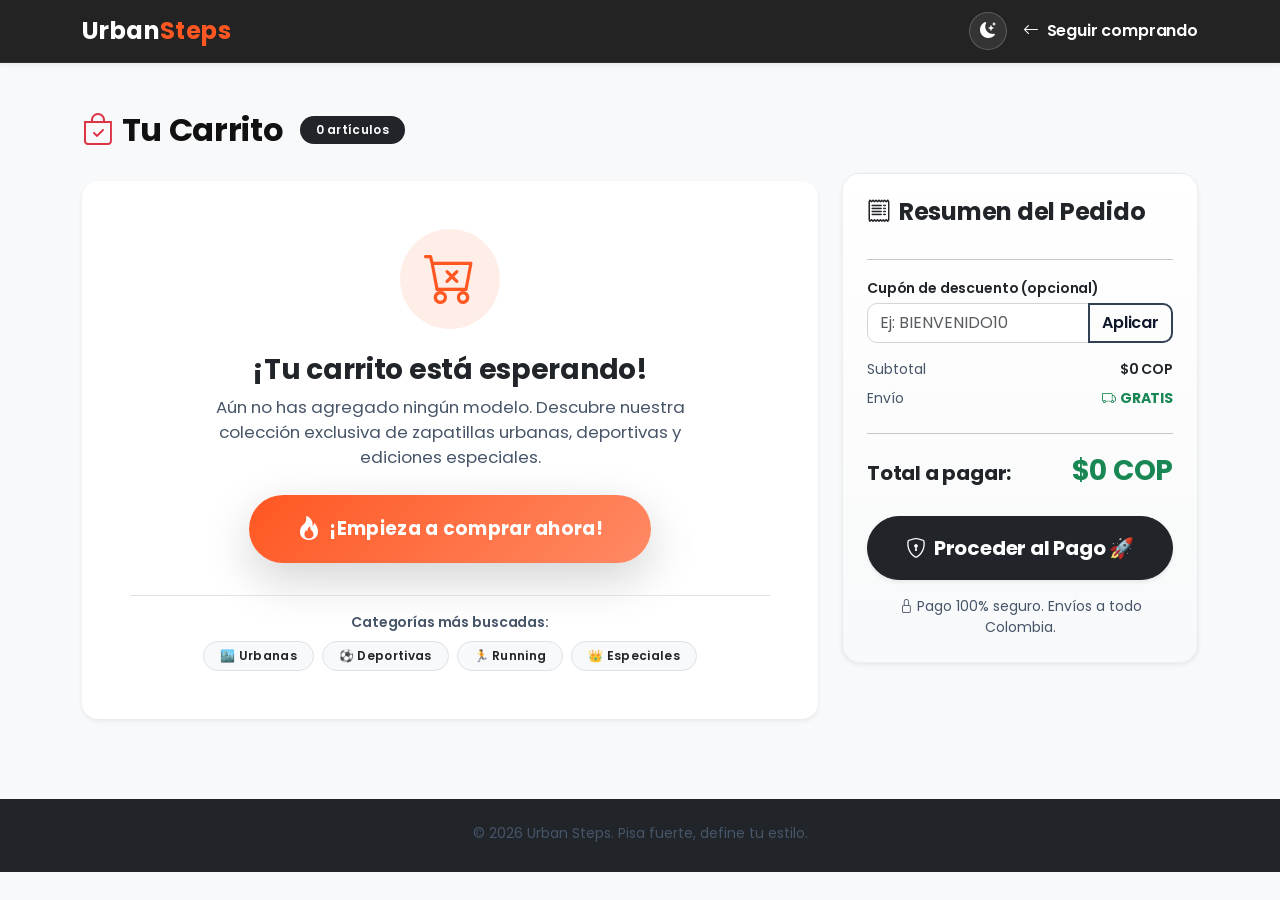
==== commit ec1228b5: "it" ====
--- a/src/main/resources/static/carrito.html
+++ b/src/main/resources/static/carrito.html
@@ -66,7 +66,7 @@
                     </div>
 
                     <div class="d-flex justify-content-between mb-2 small">
-                        <span class="text-muted">Subtotal ({{items}} items)</span>
+                        <span class="text-muted" id="label-subtotal-resumen">Subtotal</span>
                         <span id="subtotal-pagar" class="fw-semibold">$0 COP</span>
                     </div>
                     <div class="d-flex justify-content-between mb-2 small">
@@ -131,6 +131,12 @@
             const items = carrito.reduce((s, i) => s + Number(i.cantidad || 1), 0);
 
             document.getElementById('contador-items-carrito').textContent = `${items} ${items === 1 ? 'artículo' : 'artículos'}`;
+            const labelSubtotal = document.getElementById('label-subtotal-resumen');
+            if (labelSubtotal) {
+                labelSubtotal.textContent = items > 0 
+                    ? `Subtotal (${items} ${items === 1 ? 'producto' : 'productos'})`
+                    : 'Subtotal';
+            }
             document.getElementById('subtotal-pagar').textContent = `$${Number(subtotal).toLocaleString()} COP`;
             document.getElementById('envio-pagar').innerHTML = envio === 0
                 ? `<span class="text-success fw-bold"><i class="bi bi-truck me-1"></i>GRATIS</span>`
